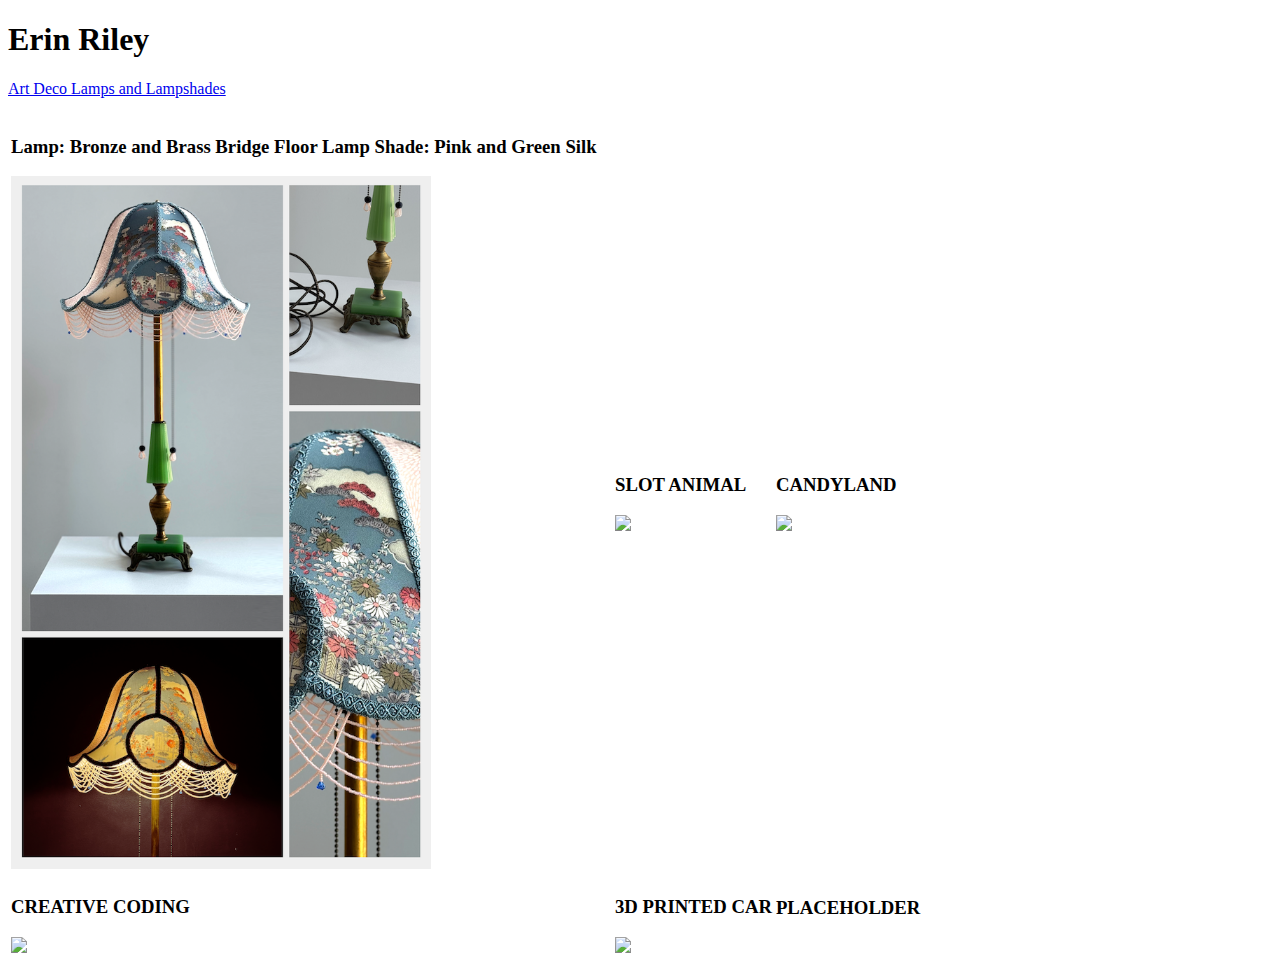
==== index.html @ 2958bc8c "Create index.html" ====
<!DOCTYPE html><html lang="en">

  <head>
    <link rel="stylesheet" type="text/css" href="style.css">
    <meta charset="utf-8">
    <link rel="preconnect" href="https://fonts.googleapis.com">
    <link rel="preconnect" href="https://fonts.gstatic.com" crossorigin>
    <link href="https://fonts.googleapis.com/css2?family=Courier+Prime:wght@400;700&display=swap" rel="stylesheet">
  <link rel="preconnect" href="https://fonts.googleapis.com">
<link rel="preconnect" href="https://fonts.gstatic.com" crossorigin>
<link href="https://fonts.googleapis.com/css2?family=Edu+SA+Beginner:wght@400;500;600;700&family=Roboto:wght@500&display=swap" rel="stylesheet">
    </head>

  <title>|~E. Riley Art Deco Lamps~|</title>

  <body>

    <h1> Erin Riley</h1>
    <p>
    <a href="https://github.com/eeriley99/EDI_2122">
      Art Deco Lamps and Lampshades
    </a>
    </p>


    <table>

  <tr>
    <td>
      <h3> Lamp: Bronze and Brass Bridge Floor Lamp 
Shade: Pink and Green Silk </h3>
        <img src = 'imgs/PinkBlueBell.png' width=70%>
      </a>
    </td>

    <td>
      <h3> SLOT ANIMAL</h3>
      <a href = "SlotAnimal/SlotAnimal.html">
        <img src = 'SlotAnimal/LaheyCrab.png' width=70%>
      </a>
    </td>

    <td>
      <h3> CANDYLAND</h3>
      <a href = "PressFit/PressFitReflection.html">
        <img src = 'Candyland/candyland.png' width=70%>
      </a>
    </td>

  </tr>

  <tr>
    <td>
      <h3> CREATIVE CODING</h3>
      <a href = "CreativeCoding/finalBG/index.html">
        <img src = 'CreativeCoding/FinalBG.png' width=70%>
      </a>
    </td>

    <td>
      <h3> 3D PRINTED CAR</h3>
      <a href = "3Dcar/3DcarReflection.html">
        <img src = '3Dcar/CarBubblePack.jpg' width=70%>
      </a>
    </td>

    <td>
      <h3> PLACEHOLDER</h3>
      <a href = " ">
        <img src = ' ' width=70%>
      </a>
    </td>
  </tr>


</table>

  </body>

</html>
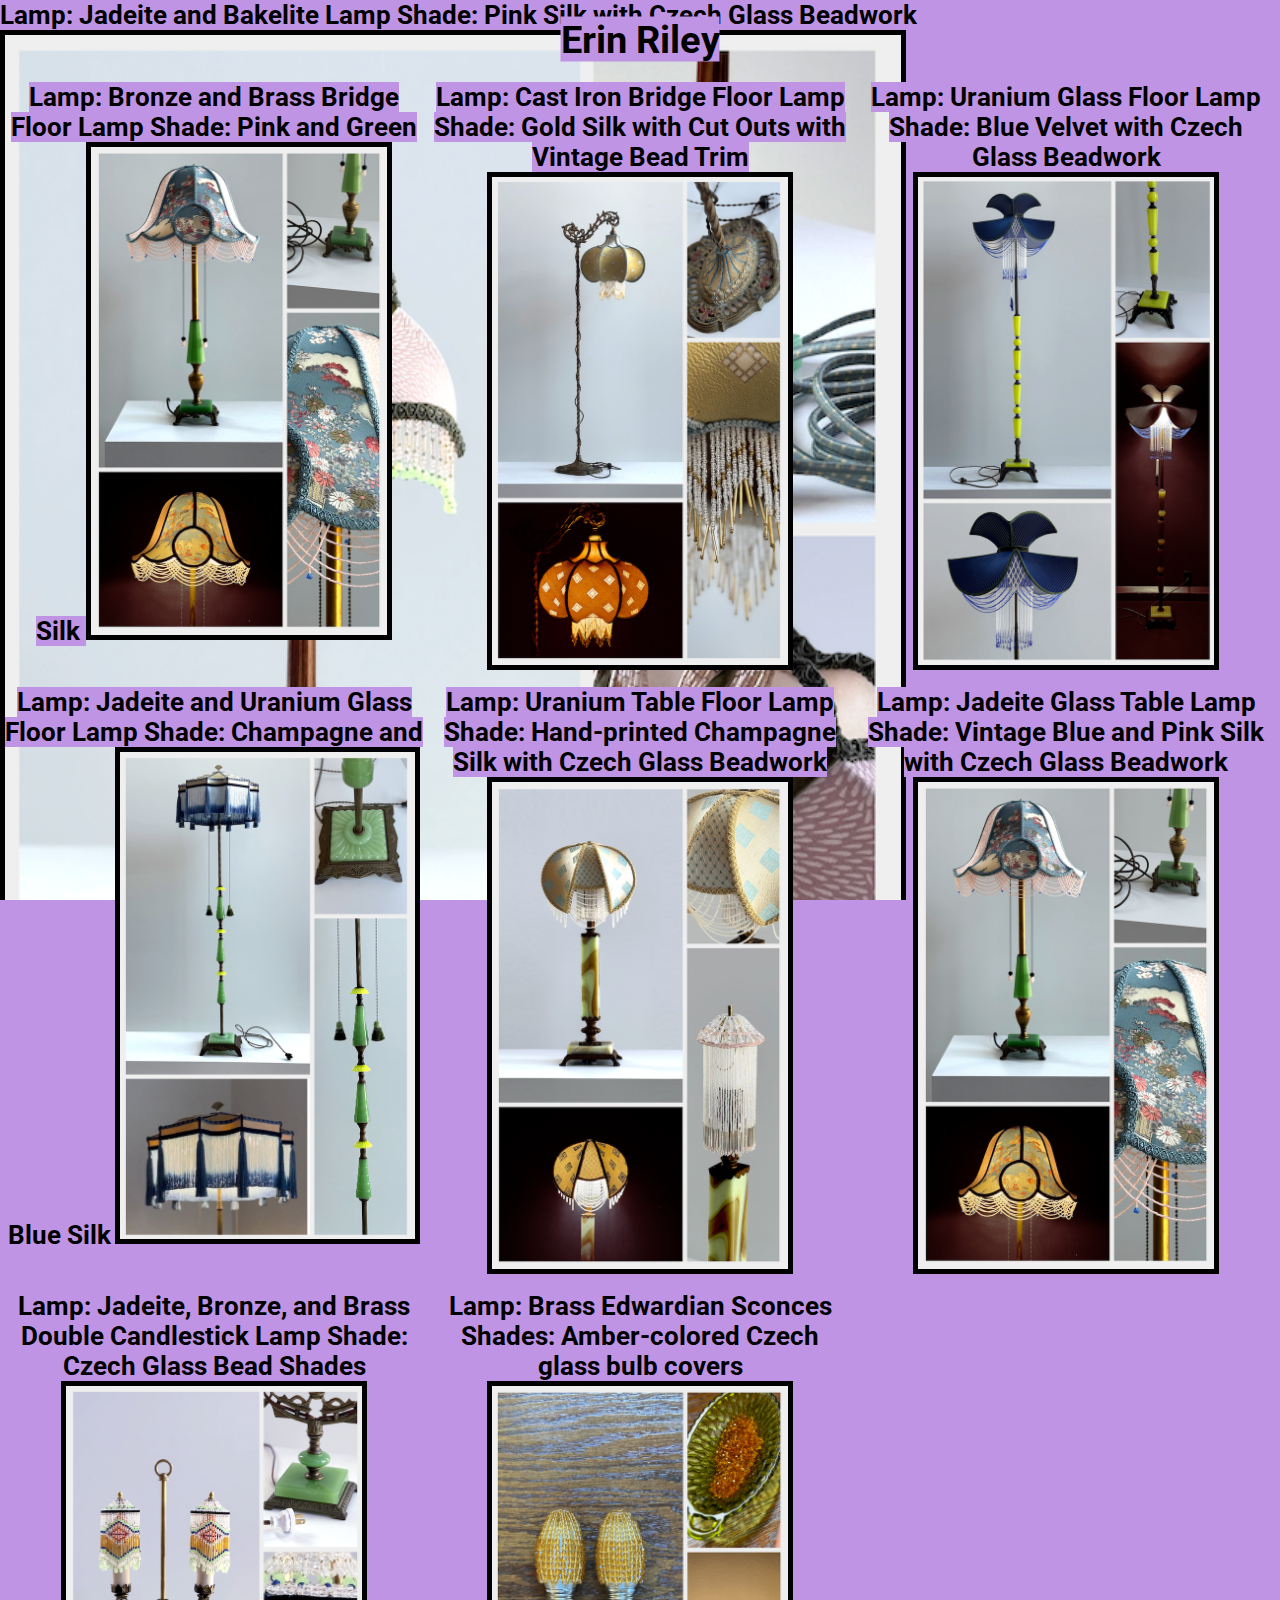
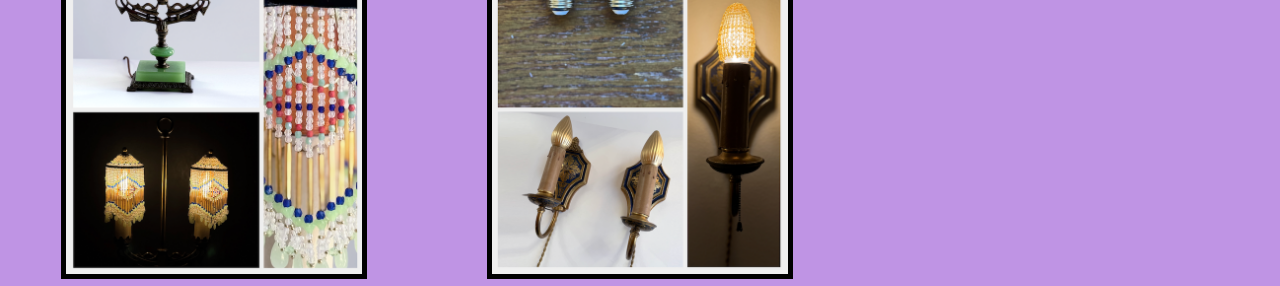
==== commit 1c3ed578: "Update index.html" ====
--- a/index.html
+++ b/index.html
@@ -17,7 +17,7 @@
 
     <h1> Erin Riley</h1>
     <p>
-    <a href="https://github.com/eeriley99/EDI_2122">
+    <a
       Art Deco Lamps and Lampshades
     </a>
     </p>
@@ -34,16 +34,16 @@
     </td>
 
     <td>
-      <h3> SLOT ANIMAL</h3>
-      <a href = "SlotAnimal/SlotAnimal.html">
-        <img src = 'SlotAnimal/LaheyCrab.png' width=70%>
+      <h3> Lamp: Cast Iron Bridge Floor Lamp 
+Shade: Gold Silk with Cut Outs with Vintage Bead Trim</h3>
+        <img src = 'imgs/BlueGoldOnion.png' width=70%>
       </a>
     </td>
 
     <td>
-      <h3> CANDYLAND</h3>
-      <a href = "PressFit/PressFitReflection.html">
-        <img src = 'Candyland/candyland.png' width=70%>
+      <h3>Lamp: Uranium Glass Floor Lamp 
+Shade: Blue Velvet with Czech Glass Beadwork</h3>
+        <img src = 'imgs/BlueVelvet.png' width=70%>
       </a>
     </td>
 
@@ -51,27 +51,48 @@
 
   <tr>
     <td>
-      <h3> CREATIVE CODING</h3>
-      <a href = "CreativeCoding/finalBG/index.html">
-        <img src = 'CreativeCoding/FinalBG.png' width=70%>
+      <h3>Lamp: Jadeite and Uranium Glass Floor Lamp 
+Shade: Champagne and Blue Silk</h3>
+        <img src = 'imgs/BlueCarosel.png' width=70%>
       </a>
     </td>
 
     <td>
-      <h3> 3D PRINTED CAR</h3>
-      <a href = "3Dcar/3DcarReflection.html">
-        <img src = '3Dcar/CarBubblePack.jpg' width=70%>
+      <h3>Lamp: Uranium Table Floor Lamp 
+Shade: Hand-printed Champagne Silk with Czech Glass Beadwork</h3>
+        <img src = 'imgs/TwoPartClaw.png' width=70%>
       </a>
     </td>
 
     <td>
-      <h3> PLACEHOLDER</h3>
-      <a href = " ">
-        <img src = ' ' width=70%>
+      <h3>Lamp: Jadeite Glass Table Lamp 
+Shade: Vintage Blue and Pink Silk with Czech Glass Beadwork</h3>
+        <img src = 'imgs/PinkBlueBell.png' width=70%>
       </a>
     </td>
   </tr>
+<tr>
+      <h3>Lamp: Jadeite and Bakelite Lamp 
+Shade: Pink Silk with Czech Glass Beadwork</h3>
+        <img src = 'imgs/PinkWbeads.png' width=70%>
+      </a>
+    </td>
 
+    <td>
+      <h3>Lamp: Jadeite, Bronze, and Brass Double Candlestick Lamp
+Shade: Czech Glass Bead Shades</h3>
+        <img src = 'imgs/DoubleCandle.png' width=70%>
+      </a>
+    </td>
+   <td>
+      <h3>Lamp: Brass Edwardian Sconces 
+Shades: Amber-colored Czech glass bulb covers</h3>
+        <img src = 'imgs/CobaltSconces.png' width=70%>
+      </a>
+    </td>
+
+    <td>
+  </tr>
 
 </table>
 
--- a/style.css
+++ b/style.css
@@ -0,0 +1,64 @@
+
+html, body {
+  margin: 0;
+  padding: 0;
+  height: 100%; 
+  overflow: hidden;
+  font-family: 'Courier Prime', monospace;
+  background-color: rgb(191, 148, 228);
+  font-family: 'Edu SA Beginner', cursive;
+font-family: 'Roboto', sans-serif;
+}
+
+canvas {
+  display: block;
+  z-index: -1;
+  width:100%;
+}
+
+img {
+  border: 5px solid #000;
+}
+
+h1{
+  color: black;
+     position: absolute;
+     left: 50%;
+     transform: translateX(-50%) translateY(-50%);
+     text-align: center;
+     top: 1vw;
+     display: inline; background: rgb(191, 148, 228);
+     font-size:3vw;
+}
+
+h3{
+color: black;
+display: inline; background: rgb(191, 148, 228);
+font-size:2vw;
+}
+
+p{
+    position: absolute;
+    font-size: 0.875em;
+    left: 50%;
+    transform: translateX(-50%) translateY(-50%);
+    text-align:center;
+    top: 4vw;
+    display: inline; background: rgb(191, 148, 228);
+    font-size:1.5vw;
+}
+
+table{
+  position: absolute;
+  z-index: 1;
+  width:100%;
+  top: 5.5vw;
+}
+
+td {
+    width: 25vw;
+    height: 25vw;
+    vertical-align: baseline;
+    padding-top:10px;
+    text-align:center;
+}